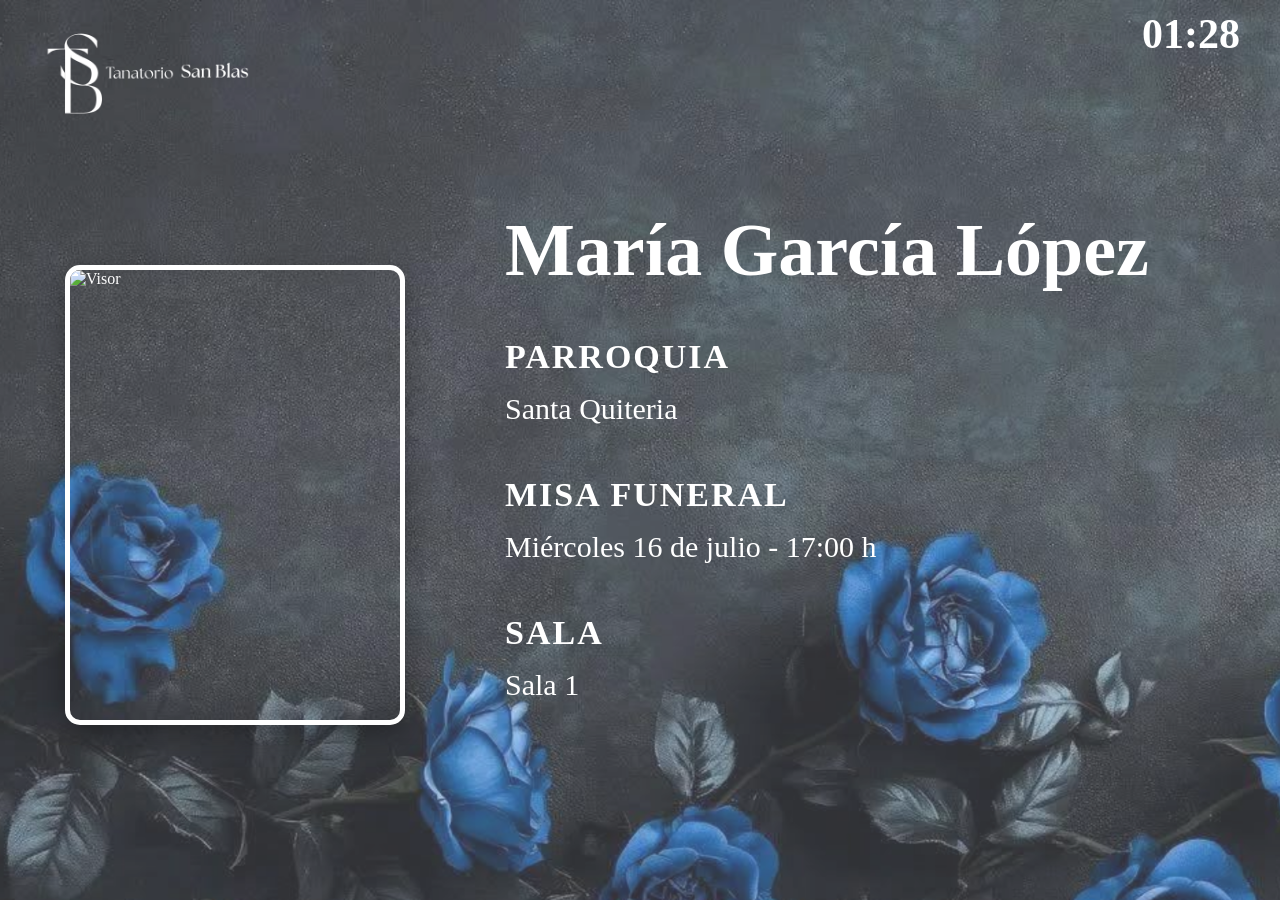
==== index.html @ 49d25fb9 "cambios" ====
<!DOCTYPE html>
<html lang="es">

<head>

    <meta charset="UTF-8">
    <meta name="viewport" content="width=device-width, initial-scale=1.0">

    <title>Tanatorio San Blas</title>

    <link rel="stylesheet" href="estilos.css">

</head>

<body>

    <header>

        <img id="logo" src="imagenes/logos/logob.png" alt="Logo">

        <div id="reloj">00:00</div>

    </header>

    <main>

        <!-- Pantalla de transición -->
        <div id="pantallaTransicion">

            <img id="imagenTransicion" src="" alt="Transición">

        </div>

        <!-- Pantalla principal -->
        <section class="foto">

            <img id="visor" src="" alt="Visor">

        </section>

        <section class="datos">

            <h1 id="nombre"></h1>

            <div class="bloque">

                <h2>Parroquia</h2>

                <p id="parroquia"></p>

            </div>

            <div class="bloque">

                <h2>Misa Funeral</h2>

                <p id="misa"></p>

            </div>

            <div class="bloque">

                <h2>Sala</h2>

                <p id="sala"></p>

            </div>

        </section>

    </main>


    </footer>

    <script src="datos.js"></script>
    <script src="galeria.js"></script>
    <script src="pantalla.js"></script>

</body>

</html>
---- estilos.css ----
/* ==========================================
   TANATORIO SAN BLAS
   ESTILOS - Versión 2.1
========================================== */

*{
    margin:0;
    padding:0;
    box-sizing:border-box;
}

body{

    font-family: Georgia, serif;

    background-size:cover;
    background-position:center;
    background-repeat:no-repeat;

    width:100vw;
    height:100vh;

    overflow:hidden;

    transition:all .8s ease;

}

/*=========================================
CABECERA
=========================================*/

header{

    position:absolute;

    top:10px;
    left:40px;
    right:40px;

    display:flex;

    justify-content:space-between;
    align-items:flex-start;

    z-index:1000;

}

#logo{

    height:125px;

    object-fit:contain;

}

#reloj{

    font-size: 42px;

    font-weight:bold;

}

/*=========================================
CONTENIDO
=========================================*/

main{

    width:100%;
    height:100%;

    display:flex;

    justify-content:center;
    align-items:center;

    gap:90px;

}

/*=========================================
FOTO
=========================================*/

.foto{

    width:360px;

    display:flex;

    justify-content:center;

    margin-top:90px;

}

#visor{

    width:340px;
    height:460px;

    object-fit:cover;

    border:5px solid white;

    border-radius:15px;

    box-shadow:0 10px 30px rgba(0,0,0,.35);

}

/*=========================================
DATOS
=========================================*/

.datos{

    width:720px;

}

h1{

    font-size:74px;

    margin-top:60px;

    margin-bottom:45px;

}

.bloque{

    margin-bottom:45px;

}

h2{

    font-size:34px;

    letter-spacing:2px;

    margin-bottom:10px;

    text-transform:uppercase;

}

p{

    font-size:30px;

    line-height:1.5;

}


/*=========================================
COLORES
=========================================*/

.texto-blanco{

    color:white;

}

.texto-blanco h1,
.texto-blanco h2,
.texto-blanco p,
.texto-blanco #reloj{

    color:white;

}

.texto-negro{

    color:#222;

}

.texto-negro h1,
.texto-negro h2,
.texto-negro p,
.texto-negro #reloj{

    color:#222;

}

/*=========================================
FUNDIDOS
=========================================*/

.fade-out{

    opacity:0;

}

.fade-in{

    opacity:1;

}

/*=========================================
PANTALLA DE TRANSICIÓN
=========================================*/

#pantallaTransicion{

    position:fixed;

    top:0;
    left:0;

    width:100vw;
    height:100vh;

    display:none;

    justify-content:center;
    align-items:center;

    background:black;

    z-index:500;

}

#pantallaTransicion img{

    width:100%;
    height:100%;

    object-fit:cover;

}
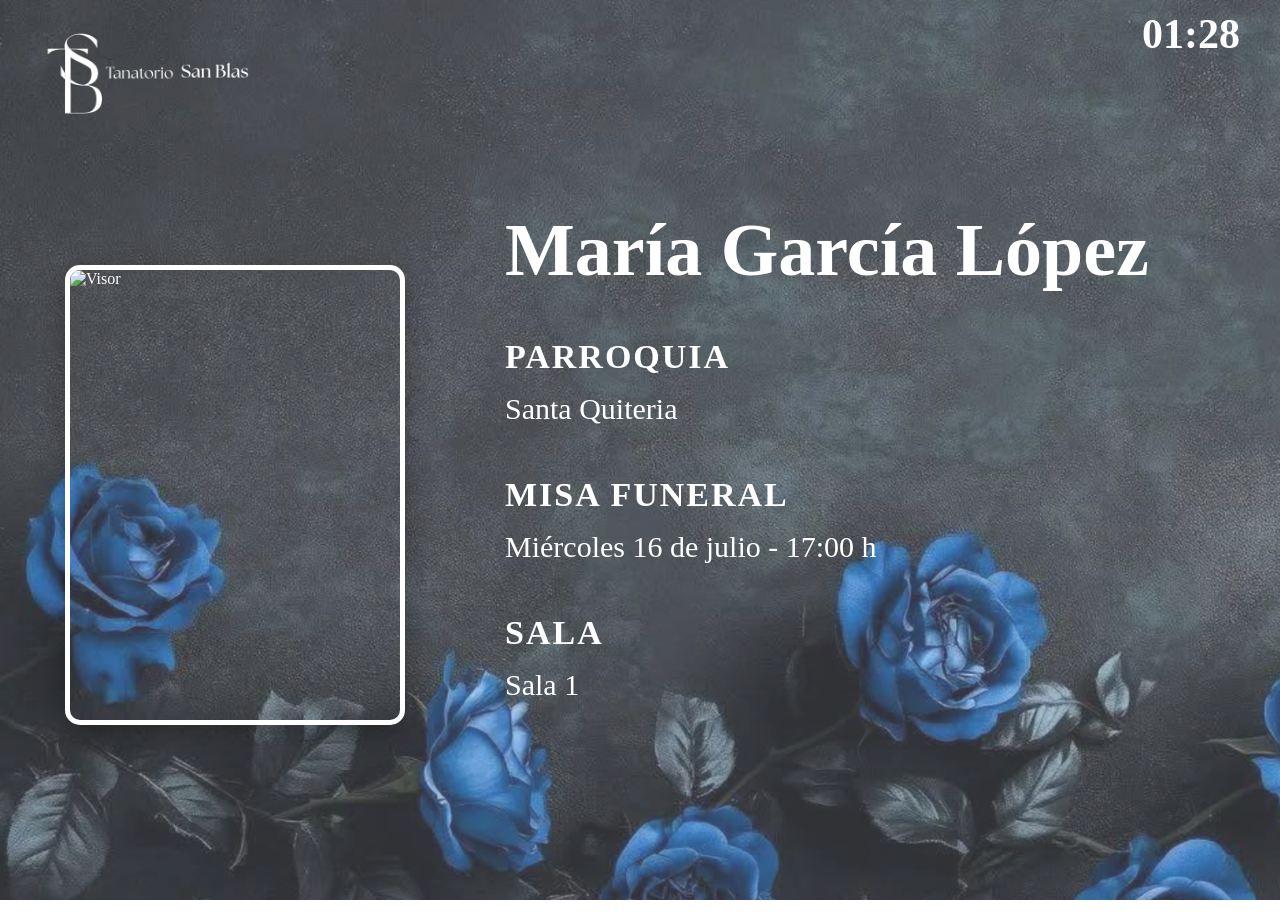
==== commit e32062b8: "cambios" ====
--- a/index.html
+++ b/index.html
@@ -75,7 +75,7 @@
 
     <script src="datos.js"></script>
     <script src="galeria.js"></script>
-    <script src="pantalla.js"></script>
+    <script type="module" src="pantalla.js"></script>º
 
 </body>
 
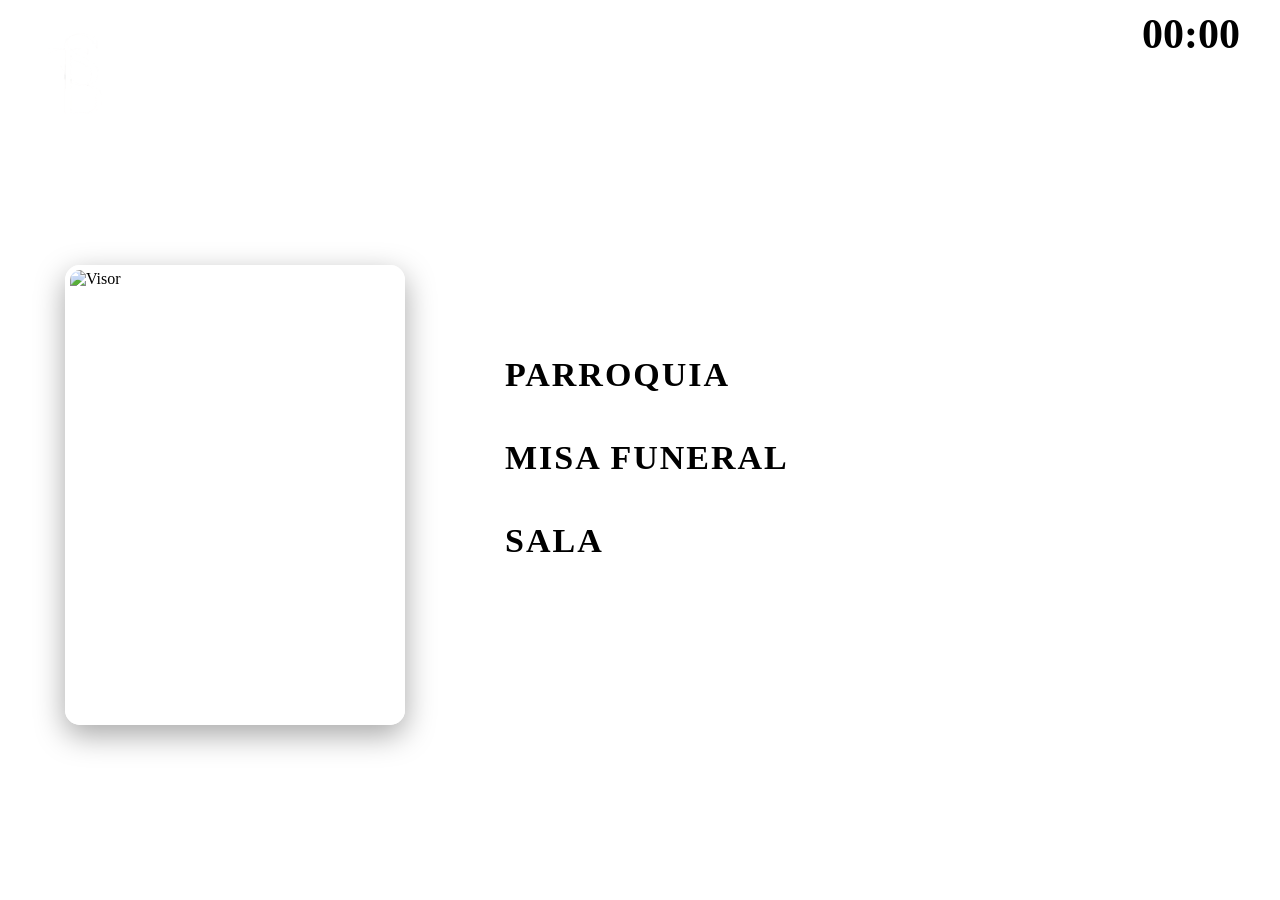
==== commit e4cea2e0: "cambio" ====
--- a/index.html
+++ b/index.html
@@ -73,9 +73,8 @@
 
     </footer>
 
-    <script src="datos.js"></script>
     <script src="galeria.js"></script>
-    <script type="module" src="pantalla.js"></script>º
+    <script type="module" src="pantalla.js"></script>
 
 </body>
 
